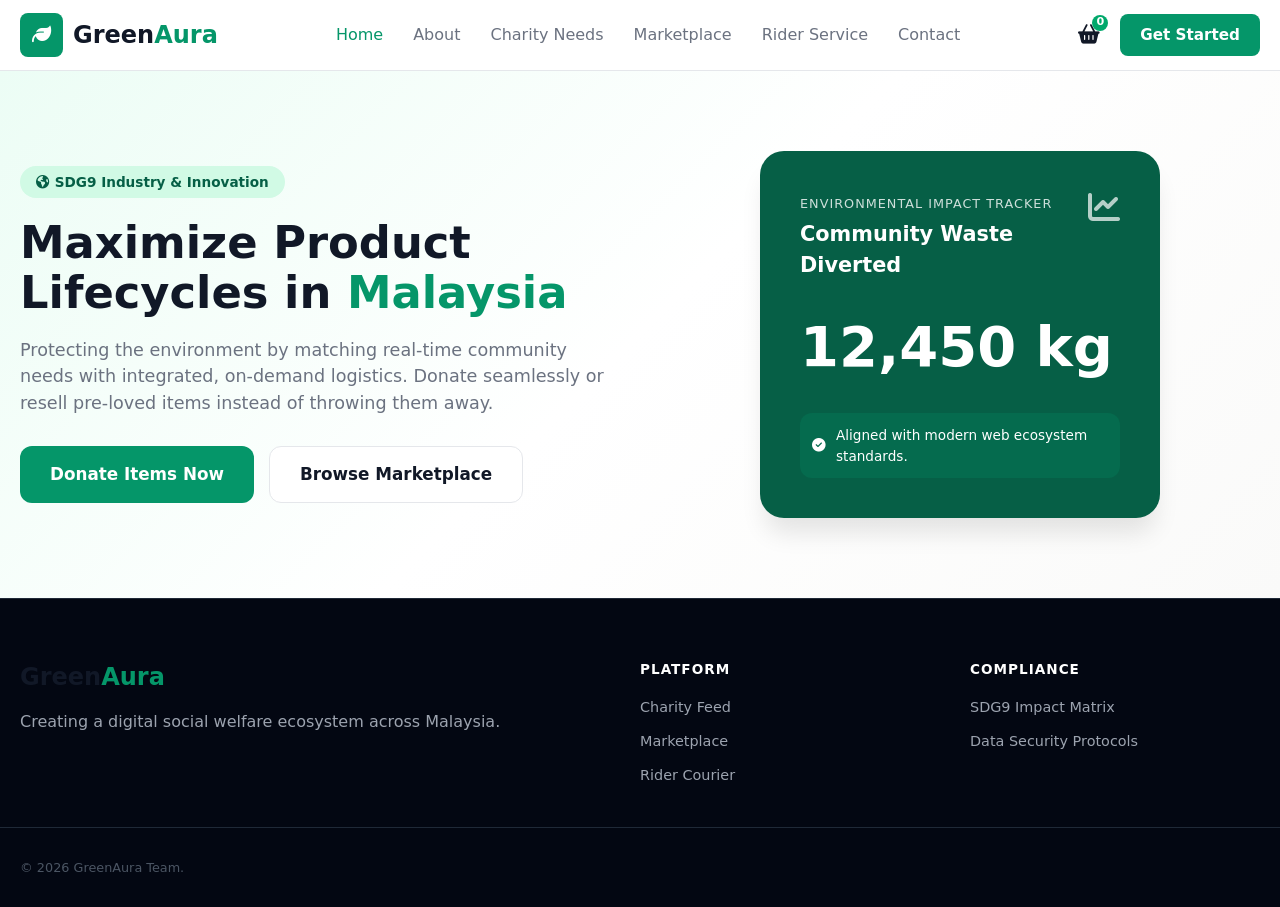
==== index.html @ d10dbe12 "Initial Project Upload" ====
<!DOCTYPE html>
<html lang="en">
<head>
    <meta charset="UTF-8">
    <meta name="viewport" content="width=device-width, initial-scale=1.0">
    <title>GreenAura - Sustainable Lifecycle Management</title>
    <link rel="stylesheet" href="style.css">
    <link rel="stylesheet" href="https://cdnjs.cloudflare.com/ajax/libs/font-awesome/6.4.0/css/all.min.css">
</head>
<body>

    <header class="site-header">
        <div class="nav-container">
            <div class="brand-logo">
                <div class="logo-icon"><i class="fa-solid fa-leaf"></i></div>
                <span class="logo-text">Green<span class="logo-highlight">Aura</span></span>
            </div>

            <nav class="main-nav">
                <a href="index.html" class="nav-link active">Home</a>
                 <a href="about.html" class="nav-link">About</a>
                <a href="charity.html" class="nav-link">Charity Needs</a>
                <a href="marketplace.html" class="nav-link">Marketplace</a>
                <a href="rider.html" class="nav-link">Rider Service</a>
                <a href="contact.html" class="nav-link">Contact</a>
            </nav>

            <div class="header-actions">
                <a href="javascript:void(0)" onclick="toggleCartDrawer(true)" class="cart-btn" style="text-decoration: none; position: relative; color: #111827; font-size: 1.2rem;">
                    <i class="fa-solid fa-basket-shopping"></i>
                    <span style="position: absolute; top: -6px; right: -8px; background-color: #00a86b; color: white; font-size: 0.7rem; font-weight: bold; border-radius: 50%; width: 16px; height: 16px; display: flex; align-items: center; justify-content: center;">0</span>
                </a>
                <a href="auth.html" class="btn btn-primary">Get Started</a>
            </div>
        </div>
    </header>

    <main>
        <section class="hero-section">
            <div class="hero-container">
                <div class="hero-content">
                    <div class="badge-tag">
                        <i class="fa-solid fa-earth-americas"></i> SDG9 Industry & Innovation
                    </div>
                    <h1 class="hero-title">Maximize Product Lifecycles in <span class="text-green">Malaysia</span></h1>
                    <p class="hero-description">
                        Protecting the environment by matching real-time community needs with integrated, on-demand logistics. Donate seamlessly or resell pre-loved items instead of throwing them away.
                    </p>
                    <div class="hero-buttons">
                        <a href="charity.html" class="btn btn-primary btn-lg">Donate Items Now</a>
                        <a href="marketplace.html" class="btn btn-secondary btn-lg">Browse Marketplace</a>
                    </div>
                </div>
                
                <div class="hero-visual">
                    <div class="impact-card">
                        <div class="card-header">
                            <div>
                                <span class="card-subtitle">Environmental Impact Tracker</span>
                                <h3 class="card-title">Community Waste Diverted</h3>
                            </div>
                            <i class="fa-solid fa-chart-line card-icon"></i>
                        </div>
                        <div class="card-metric">12,450 kg</div>
                        <div class="card-footer">
                            <i class="fa-solid fa-circle-check"></i>
                            <span>Aligned with modern web ecosystem standards.</span>
                        </div>
                    </div>
                </div>
            </div>
        </section>
    </main>

    <footer class="site-footer">
        <div class="section-container footer-grid">
            <div class="footer-brand">
                <span class="logo-text text-white">Green<span class="logo-highlight">Aura</span></span>
                <p>Creating a digital social welfare ecosystem across Malaysia.</p>
            </div>
            <div class="footer-links">
                <h5>Platform</h5>
                <ul>
                    <li><a href="charity.html">Charity Feed</a></li>
                    <li><a href="marketplace.html">Marketplace</a></li>
                    <li><a href="rider.html">Rider Courier</a></li>
                </ul>
            </div>
            <div class="footer-links">
                <h5>Compliance</h5>
                <ul>
                    <li><a href="#">SDG9 Impact Matrix</a></li>
                    <li><a href="#">Data Security Protocols</a></li>
                </ul>
            </div>
        </div>
        <div class="section-container footer-copyright">
            <p>&copy; 2026 GreenAura Team.</p>
            <p></p>
        </div>
    </footer>

    <div id="cartDrawer" style="position: fixed; top: 0; right: -450px; width: 100%; max-width: 400px; height: 100%; background-color: white; box-shadow: -10px 0 25px rgba(0,0,0,0.08); z-index: 10000; display: flex; flex-direction: column; transition: right 0.3s ease-in-out; box-sizing: border-box; font-family: sans-serif;">
        
        <div style="padding: 24px; border-bottom: 1px solid #e5e7eb; display: flex; justify-content: space-between; align-items: center;">
            <h3 style="margin: 0; font-size: 1.25rem; color: #111827; display: flex; align-items: center; gap: 10px;">
                <i class="fa-solid fa-basket-shopping" style="color: #00a86b;"></i> Selected Items
            </h3>
            <button onclick="toggleCartDrawer(false)" style="background: none; border: none; font-size: 1.3rem; color: #9ca3af; cursor: pointer;">
                <i class="fa-solid fa-xmark"></i>
            </button>
        </div>

        <div id="cartItemsList" style="flex-grow: 1; overflow-y: auto; padding: 24px; display: flex; flex-direction: column; gap: 15px;">
            </div>

        <div style="padding: 24px; border-top: 1px solid #e5e7eb; background-color: #f9fafb;">
            <div style="display: flex; justify-content: space-between; margin-bottom: 15px; font-size: 0.95rem;">
                <span style="color: #4b5563;">Total Gross (With Fees):</span>
                <span id="drawerSubtotal" style="font-weight: 700; color: #111827; font-size: 1.2rem;">RM 0.00</span>
            </div>
            <button onclick="launchSandboxCheckout()" style="width: 100%; background-color: #00a86b; color: white; border: none; padding: 13px; font-size: 1rem; font-weight: 600; border-radius: 8px; cursor: pointer; display: flex; align-items: center; justify-content: center; gap: 8px;">
                Proceed to Secure Checkout <i class="fa-solid fa-arrow-right"></i>
            </button>
        </div>
    </div>

    <div id="cartOverlay" onclick="toggleCartDrawer(false)" style="display: none; position: fixed; top: 0; left: 0; width: 100%; height: 100%; background-color: rgba(0,0,0,0.3); backdrop-filter: blur(1px); z-index: 9999;"></div>

    <script src="cart.js"></script>
</body>
</html>
---- style.css ----
/* --- Global Style Settings & Theme Variables --- */
:root {
    --primary-color: #059669;
    --primary-hover: #047857;
    --secondary-color: #ffffff;
    --dark-color: #111827;
    --light-bg: #f9fafb;
    --card-bg: #ffffff;
    --text-main: #374151;
    --text-muted: #6b7280;
    --border-color: #e5e7eb;
    --font-family: system-ui, -apple-system, BlinkMacSystemFont, 'Segoe UI', Roboto, sans-serif;
    --max-width: 1280px;
}

* {
    box-sizing: border-box;
    margin: 0;
    padding: 0;
}

html {
    scroll-behavior: smooth;
}

body {
    font-family: var(--font-family);
    background-color: var(--light-bg);
    color: var(--text-main);
    line-height: 1.5;
}

/* --- Layout Elements --- */
.section-container {
    max-width: var(--max-width);
    margin: 0 auto;
    padding: 0 20px;
    width: 100%;
}


.grid-layout {
    display: grid !important;
    grid-template-columns: repeat(4, 1fr); 
    gap: 20px; 
    margin-bottom: 40px; 
    clear: both;
}


.site-footer {
    clear: both;
    width: 100%;
    padding: 30px 0;
    margin-top: auto; 
}

@media (min-width: 768px) {
    .columns-3 { grid-template-columns: repeat(3, 1fr); }
    .columns-4 { grid-template-columns: repeat(2, 1fr); }
}

@media (min-width: 1024px) {
    .columns-4 { grid-template-columns: repeat(4, 1fr); }
}

/* --- Interactive Button UI Components --- */
.btn {
    display: inline-flex;
    align-items: center;
    justify-content: center;
    padding: 10px 20px;
    border-radius: 8px;
    font-weight: 600;
    font-size: 0.95rem;
    cursor: pointer;
    transition: all 0.2s ease;
    border: none;
    text-decoration: none;
}

.btn-primary {
    background-color: var(--primary-color);
    color: #ffffff;
}

.btn-primary:hover {
    background-color: var(--primary-hover);
}

.btn-secondary {
    background-color: var(--secondary-color);
    color: var(--dark-color);
    border: 1px solid var(--border-color);
}

.btn-secondary:hover {
    background-color: #f3f4f6;
}

.btn-dark {
    background-color: var(--dark-color);
    color: #ffffff;
}

.btn-dark:hover {
    background-color: var(--primary-color);
}

.btn-light {
    background-color: #ffffff;
    color: var(--primary-hover);
}

.btn-light:hover {
    background-color: #f3f4f6;
}

.btn-full {
    width: 100%;
}

.btn-lg {
    padding: 15px 30px;
    font-size: 1.05rem;
    border-radius: 12px;
}

/* --- Header & Navigation Bar --- */
.site-header {
    position: sticky;
    top: 0;
    z-index: 100;
    background-color: rgba(255, 255, 255, 0.95);
    backdrop-filter: blur(4px);
    border-bottom: 1px solid var(--border-color);
}

.nav-container {
    max-width: var(--max-width);
    margin: 0 auto;
    padding: 0 20px;
    height: 70px;
    display: flex;
    align-items: center;
    justify-content: space-between;
}

.brand-logo {
    display: flex;
    align-items: center;
    gap: 10px;
}

.logo-icon {
    background-color: var(--primary-color);
    color: #ffffff;
    padding: 8px 12px;
    border-radius: 8px;
    font-size: 1.2rem;
}

.logo-text {
    font-size: 1.5rem;
    font-weight: 800;
    color: var(--dark-color);
}

.logo-highlight {
    color: var(--primary-color);
}

.main-nav {
    display: none;
    gap: 30px;
}

@media (min-width: 768px) {
    .main-nav { display: flex; }
}

.nav-link {
    text-decoration: none;
    color: var(--text-muted);
    font-weight: 500;
    transition: color 0.2s;
}

.nav-link:hover, .nav-link.active {
    color: var(--primary-color);
}

.header-actions {
    display: flex;
    align-items: center;
    gap: 20px;
}

.cart-btn {
    position: relative;
    color: var(--text-main);
    font-size: 1.3rem;
    text-decoration: none;
}

.cart-badge {
    position: absolute;
    top: -5px;
    right: -8px;
    background-color: var(--primary-color);
    color: white;
    font-size: 0.7rem;
    font-weight: bold;
    width: 16px;
    height: 16px;
    border-radius: 50%;
    display: flex;
    align-items: center;
    justify-content: center;
}

/* --- Hero Showcase Design --- */
.hero-section {
    background: linear-gradient(135deg, #ecfdf5 0%, #ffffff 50%, #fafaf9 100%);
    padding: 80px 0;
}

.hero-container {
    max-width: var(--max-width);
    margin: 0 auto;
    padding: 0 20px;
    display: grid;
    gap: 40px;
    align-items: center;
}

@media (min-width: 768px) {
    .hero-container { grid-template-columns: 1fr 1fr; }
}

.hero-content {
    display: flex;
    flex-direction: column;
    gap: 20px;
}

.badge-tag {
    align-self: flex-start;
    background-color: #d1fae5;
    color: #065f46;
    padding: 6px 16px;
    border-radius: 20px;
    font-size: 0.85rem;
    font-weight: 700;
}

.hero-title {
    font-size: 2.8rem;
    font-weight: 900;
    color: var(--dark-color);
    line-height: 1.1;
}

.text-green { color: var(--primary-color); }

.hero-description {
    font-size: 1.1rem;
    color: var(--text-muted);
}

.hero-buttons {
    display: flex;
    gap: 15px;
    margin-top: 10px;
}

/* Environmental Graphic Metric Card */
.hero-visual {
    display: flex;
    justify-content: center;
}

.impact-card {
    background-color: #065f46;
    color: #ffffff;
    padding: 40px;
    border-radius: 24px;
    box-shadow: 0 20px 25px -5px rgba(0,0,0,0.1);
    width: 100%;
    max-width: 400px;
}

.card-header {
    display: flex;
    justify-content: space-between;
    align-items: start;
}

.card-subtitle {
    font-size: 0.8rem;
    text-transform: uppercase;
    opacity: 0.8;
    letter-spacing: 1px;
}

.card-title {
    font-size: 1.3rem;
    margin-top: 4px;
}

.card-icon {
    font-size: 2rem;
    opacity: 0.7;
}

.card-metric {
    font-size: 3.5rem;
    font-weight: 900;
    margin: 24px 0;
}

.card-footer {
    display: flex;
    align-items: center;
    gap: 10px;
    font-size: 0.85rem;
    background-color: rgba(4,120,87,0.5);
    padding: 12px;
    border-radius: 12px;
}

/* --- Real-Time Content Feed Section --- */
.feed-section {
    background-color: #ffffff;
    padding: 80px 0;
}

.section-header {
    display: flex;
    flex-direction: column;
    justify-content: space-between;
    align-items: flex-start;
    margin-bottom: 40px;
    gap: 15px;
}

@media (min-width: 768px) {
    .section-header { flex-direction: row; align-items: flex-end; }
}

.section-title {
    font-size: 2rem;
    font-weight: 800;
    color: var(--dark-color);
}

.section-subtitle {
    color: var(--text-muted);
    margin-top: 5px;
}

.live-indicator {
    display: inline-flex;
    align-items: center;
    font-size: 0.85rem;
    font-weight: 700;
    color: var(--primary-color);
}

.ping-dot {
    width: 8px;
    height: 8px;
    background-color: #ef4444;
    border-radius: 50%;
    margin-right: 8px;
    display: inline-block;
}

/* Feed Informational Cards */
.info-card {
    background-color: var(--light-bg);
    padding: 30px;
    border-radius: 16px;
    border: 1px solid #f3f4f6;
    display: flex;
    flex-direction: column;
    justify-content: space-between;
}

.card-top {
    display: flex;
    justify-content: space-between;
    margin-bottom: 15px;
}

.tag {
    font-size: 0.75rem;
    font-weight: 700;
    padding: 4px 10px;
    border-radius: 6px;
    text-transform: uppercase;
}

.tag-danger { background-color: #fee2e2; color: #991b1b; }
.tag-info { background-color: #dbeafe; color: #1e40af; }
.tag-warning { background-color: #fef3c7; color: #92400e; }

.timestamp {
    font-size: 0.8rem;
    color: var(--text-muted);
}

.item-title {
    font-size: 1.25rem;
    font-weight: 700;
    color: var(--dark-color);
    margin-bottom: 10px;
}

.item-description {
    font-size: 0.95rem;
    color: var(--text-muted);
    margin-bottom: 20px;
    display: -webkit-box;
    -webkit-line-clamp: 3;
    line-clamp: 3;
    -webkit-box-orient: vertical;
    overflow: hidden;
}

.card-bottom {
    border-top: 1px solid var(--border-color);
    padding-top: 15px;
    display: flex;
    justify-content: space-between;
    align-items: center;
    font-size: 0.85rem;
}

.author-tag {
    color: var(--text-main);
    font-weight: 500;
}

.action-link {
    color: var(--primary-color);
    text-decoration: none;
    font-weight: 700;
}

/* --- External API Maps Segment --- */
.map-sandbox-section {
    background-color: #f3f4f6;
    padding: 50px 0;
    border-top: 1px solid var(--border-color);
    border-bottom: 1px solid var(--border-color);
}

.map-wrapper {
    background-color: #ffffff;
    padding: 24px;
    border-radius: 16px;
    display: flex;
    flex-direction: column;
    align-items: center;
    justify-content: space-between;
    gap: 30px;
}

@media (min-width: 768px) {
    .map-wrapper { flex-direction: row; }
}

.map-text {
    max-width: 500px;
}

.map-text h3 {
    margin-bottom: 10px;
    font-size: 1.25rem;
}

.map-text p {
    font-size: 0.9rem;
    color: var(--text-muted);
}

.map-canvas-placeholder {
    width: 100%;
    height: 120px;
    background-color: #e5e7eb;
    border-radius: 12px;
    border: 2px dashed #9ca3af;
    display: flex;
    align-items: center;
    justify-content: center;
    color: #6b7280;
    font-size: 0.9rem;
    font-weight: 500;
}


@media (min-width: 768px) {
    .map-canvas-placeholder { width: 300px; }
}

/* --- Sustainable E-Commerce Marketplace --- */
.marketplace-section {
    padding: 80px 0;
}

.product-card {
    background-color: #ffffff;
    border-radius: 16px;
    border: 1px solid var(--border-color);
    overflow: hidden;
    display: flex;
    flex-direction: column;
}

.product-media {
    background-color: #e5e7eb;
    height: 200px;
    display: flex;
    align-items: center;
    justify-content: center;
    font-size: 3rem;
    color: #9ca3af;
    position: relative;
}

.price-tag {
    position: absolute;
    top: 15px;
    left: 15px;
    background-color: var(--primary-color);
    color: #ffffff;
    font-size: 0.8rem;
    font-weight: 700;
    padding: 4px 10px;
    border-radius: 4px;
}

.product-details {
    padding: 20px;
    display: flex;
    flex-direction: column;
    gap: 12px;
    flex-grow: 1;
}

.product-name {
    font-size: 1.1rem;
    font-weight: 700;
    color: var(--dark-color);
    white-space: nowrap;
    overflow: hidden;
    text-overflow: ellipsis;
}

.product-desc {
    font-size: 0.85rem;
    color: var(--text-muted);
    display: -webkit-box;
    -webkit-line-clamp: 2;
    line-clamp: 2;
    -webkit-box-orient: vertical;
    overflow: hidden;
}

/* --- On-Demand Logistics Section --- */
.rider-section {
    padding-bottom: 80px;
    background-color: #ffffff;
}

.rider-banner {
    background: linear-gradient(to right, #065f46, #0f766e);
    border-radius: 24px;
    padding: 60px;
    color: #ffffff;
    position: relative;
    overflow: hidden;
}

.rider-content {
    max-width: 600px;
    display: flex;
    flex-direction: column;
    gap: 20px;
    position: relative;
    z-index: 10;
}

.rider-banner h2 { font-size: 2rem; font-weight: 800; }
.rider-banner p { color: #d1fae5; }

.rider-bg-icon {
    position: absolute;
    right: -20px;
    top: -20px;
    font-size: 16rem;
    opacity: 0.05;
    pointer-events: none;
}

/* --- Footnotes & Universal Footer Structure --- */
.site-footer {
    background-color: #030712;
    color: #9ca3af;
    padding: 60px 0 30px 0;
    border-top: 1px solid #1f2937;
}

.footer-grid {
    display: grid;
    gap: 40px;
    grid-template-columns: 1fr;
    padding-bottom: 40px;
    border-bottom: 1px solid #1f2937;
}

@media (min-width: 768px) {
    .footer-grid { grid-template-columns: 2fr 1fr 1fr; }
}

.footer-brand {
    display: flex;
    flex-direction: column;
    gap: 15px;
}

.footer-links h5 {
    color: #ffffff;
    font-size: 0.85rem;
    text-transform: uppercase;
    letter-spacing: 1px;
    margin-bottom: 15px;
}

.footer-links ul {
    list-style: none;
    display: flex;
    flex-direction: column;
    gap: 10px;
}

.footer-links a {
    color: #9ca3af;
    text-decoration: none;
    font-size: 0.9rem;
}

.footer-links a:hover {
    color: var(--primary-color);
}

.footer-copyright {
    padding-top: 30px;
    display: flex;
    flex-direction: column;
    justify-content: space-between;
    align-items: center;
    gap: 15px;
    font-size: 0.8rem;
    color: #4b5563;
}

@media (min-width: 768px) {
    .footer-copyright { flex-direction: row; }
}

#map-canvas {
    width: 100% !important;
    height: 450px !important; /* Forces the box to expand visually */
    min-height: 450px !important;
    display: block !important;
    border-radius: 12px;
}
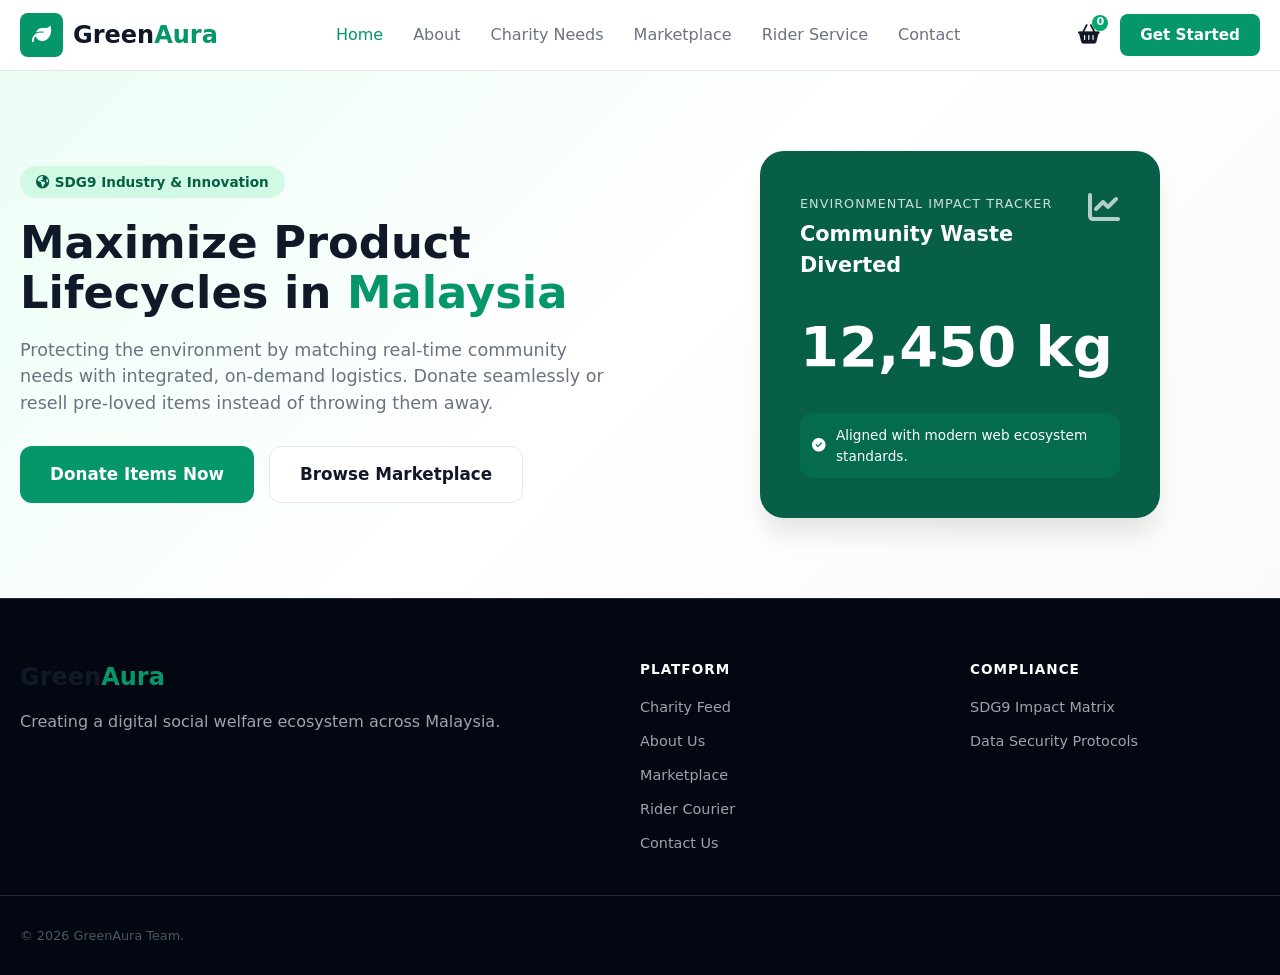
==== commit 2ae077a3: "index.html" ====
--- a/index.html
+++ b/index.html
@@ -82,8 +82,10 @@
                 <h5>Platform</h5>
                 <ul>
                     <li><a href="charity.html">Charity Feed</a></li>
+                    <li><a href="about.html">About Us</a></li>
                     <li><a href="marketplace.html">Marketplace</a></li>
                     <li><a href="rider.html">Rider Courier</a></li>
+                    <li><a href="contact.html">Contact Us</a></li>
                 </ul>
             </div>
             <div class="footer-links">
@@ -129,4 +131,4 @@
 
     <script src="cart.js"></script>
 </body>
-</html>+</html>
